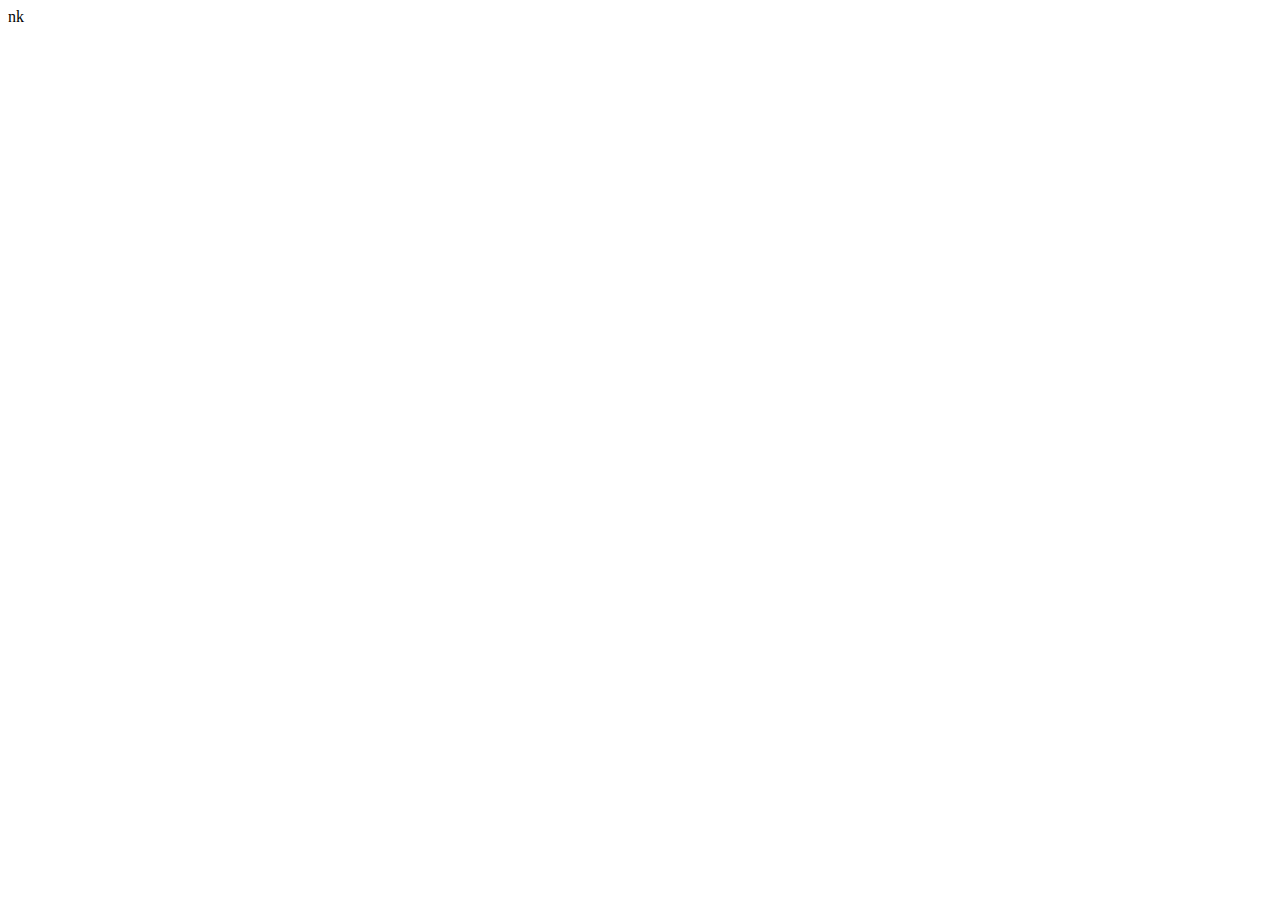
==== (01)_CSS_colors/index.html @ be1a98c2 "template copy" ====
<!DOCTYPE html>
<html lang="en">
<head>
    <meta charset="UTF-8">
    <meta name="viewport" content="width=device-width, initial-scale=1.0">
    <link rel="stylesheet" href="style.css">nk
    <title>Document</title>
</head>
<body>

    <!-- content here -->
    
</body>
</html>
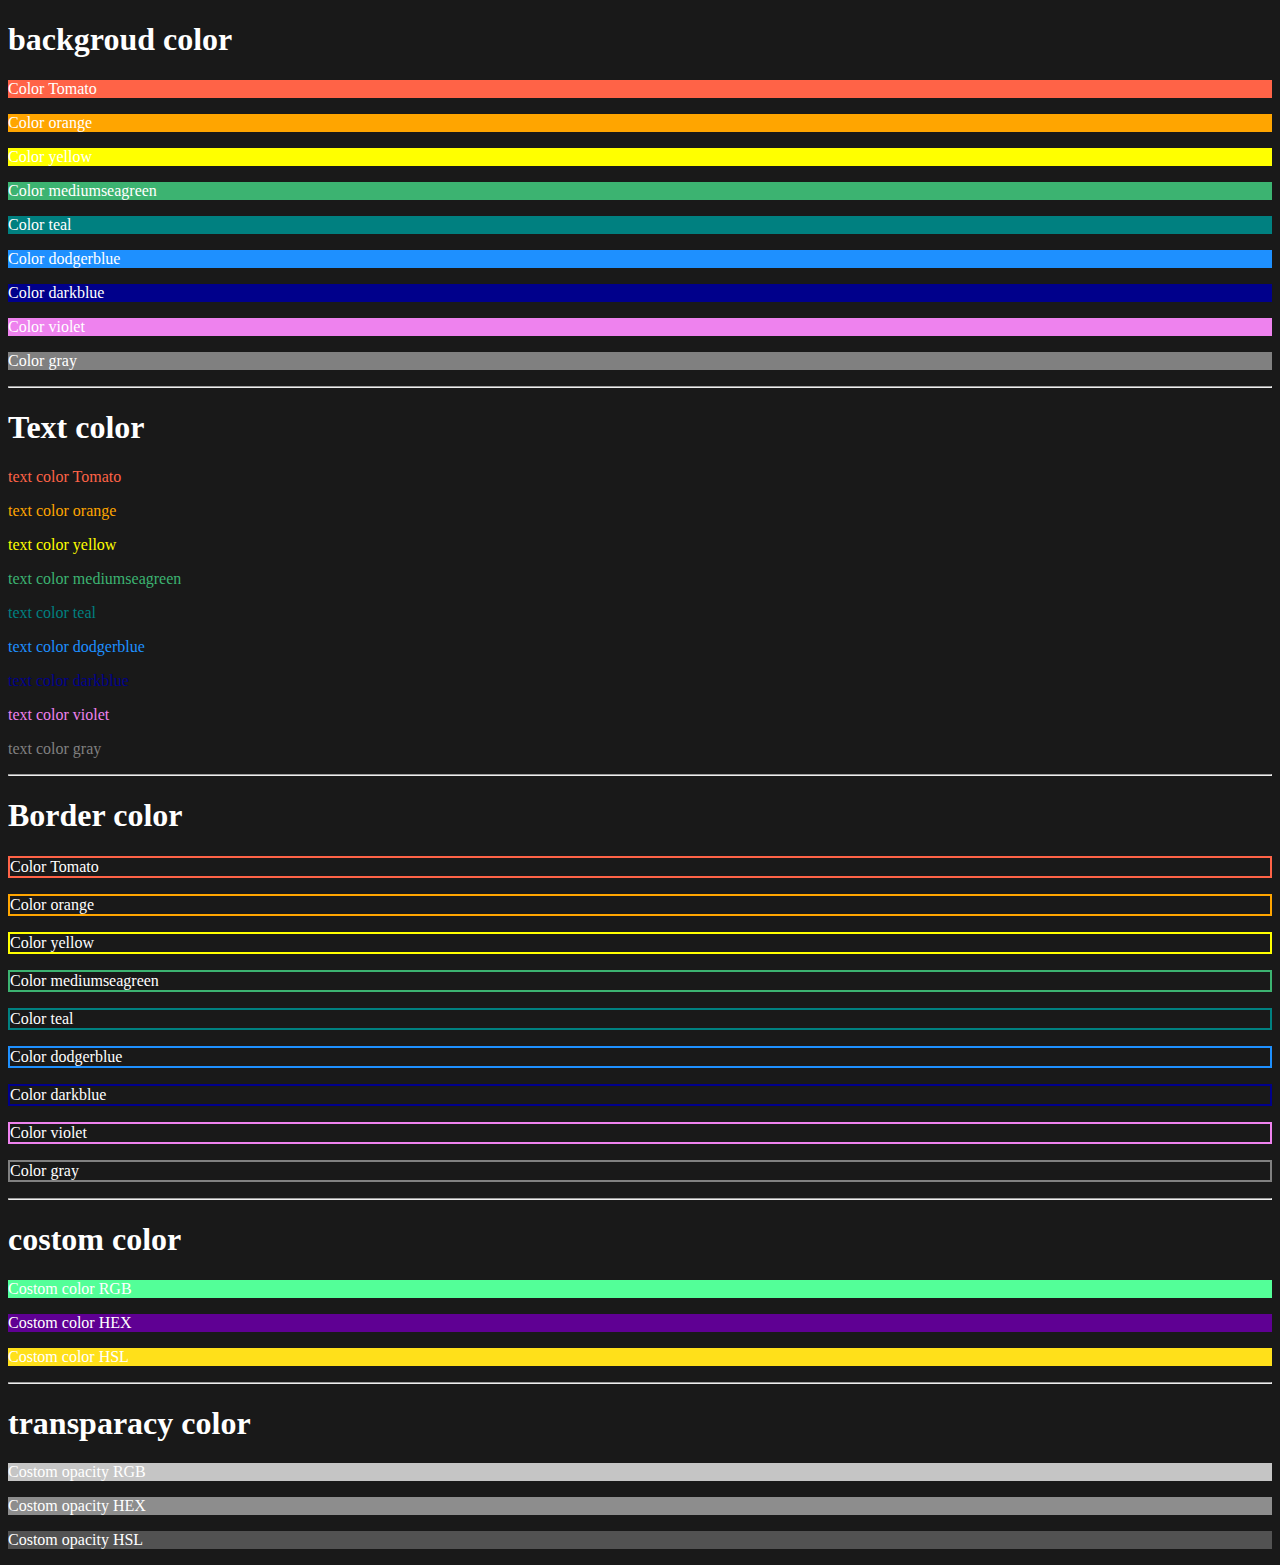
==== commit 6aa17e76: "lesson 1" ====
--- a/(01)_CSS_colors/index.html
+++ b/(01)_CSS_colors/index.html
@@ -3,12 +3,61 @@
 <head>
     <meta charset="UTF-8">
     <meta name="viewport" content="width=device-width, initial-scale=1.0">
-    <link rel="stylesheet" href="style.css">nk
+    <link rel="stylesheet" href="style.css">
     <title>Document</title>
 </head>
 <body>
 
-    <!-- content here -->
-    
+    <!-- use class from style.css list -->
+    <!-- classic build-in color name -->
+
+    <!-- backgroud color  -->
+    <h1>backgroud color</h1>
+    <p class="bg-tomato">Color Tomato</p>
+    <p class="bg-orange">Color orange</p>
+    <p class="bg-yellow">Color yellow</p>
+    <p class="bg-mediumseagreen">Color mediumseagreen</p>
+    <p class="bg-teal">Color teal</p>
+    <p class="bg-dodgerblue">Color dodgerblue</p>
+    <p class="bg-darkblue">Color darkblue</p>    
+    <p class="bg-violet">Color violet</p>
+    <p class="bg-gray">Color gray</p>
+
+    <!-- text color  --> <hr>
+    <h1>Text color</h1>
+    <p class="text-tomato">text color Tomato</p>
+    <p class="text-orange">text color orange</p>
+    <p class="text-yellow">text color yellow</p>
+    <p class="text-mediumseagreen">text color mediumseagreen</p>
+    <p class="text-teal">text color teal</p>
+    <p class="text-dodgerblue">text color dodgerblue</p>
+    <p class="text-darkblue">text color darkblue</p>    
+    <p class="text-violet">text color violet</p>
+    <p class="text-gray">text color gray</p>
+
+    <!-- border color  --> <hr>
+    <h1>Border color</h1>
+    <p class="border-tomato">Color Tomato</p>
+    <p class="border-orange">Color orange</p>
+    <p class="border-yellow">Color yellow</p>
+    <p class="border-mediumseagreen">Color mediumseagreen</p>
+    <p class="border-teal">Color teal</p>
+    <p class="border-dodgerblue">Color dodgerblue</p>
+    <p class="border-darkblue">Color darkblue</p>    
+    <p class="border-violet">Color violet</p>
+    <p class="border-gray">Color gray</p>
+
+    <!-- custom color  --> <hr>
+    <h1>costom color</h1>
+    <p class="color-rgb">Costom color RGB</p>
+    <p class="color-hex">Costom color HEX</p>
+    <p class="color-hsl">Costom color HSL</p>
+
+    <!-- transparacy color  --> <hr>
+    <h1>transparacy color</h1>
+    <p class="opacity-rgb">Costom opacity RGB</p>
+    <p class="opacity-hex">Costom opacity HEX</p>
+    <p class="opacity-hsl">Costom opacity HSL</p>
+
 </body>
 </html>--- a/(01)_CSS_colors/style.css
+++ b/(01)_CSS_colors/style.css
@@ -0,0 +1,65 @@
+body{
+    background-color: rgb(25, 25, 25);
+    color: white;
+    font-family: tahoma;
+}
+
+/* Bacground Color */
+.bg-tomato{ background-color: tomato;}
+.bg-orange{ background-color: orange;}
+.bg-yellow{ background-color: yellow;}
+.bg-mediumseagreen{ background-color: mediumseagreen;}
+.bg-teal{ background-color: teal;}
+.bg-dodgerblue{ background-color: dodgerblue;}
+.bg-darkblue{ background-color: darkblue;}
+.bg-violet{ background-color: violet;}
+.bg-gray{ background-color: gray;}
+
+/* Text Color*/
+.text-tomato{ color: tomato;}
+.text-orange{ color: orange;}
+.text-yellow{ color: yellow;}
+.text-mediumseagreen{ color: mediumseagreen;}
+.text-teal{ color: teal;}
+.text-dodgerblue{ color: dodgerblue;}
+.text-darkblue{ color: darkblue;}
+.text-violet{ color: violet;}
+.text-gray{ color: gray;}
+
+/* border color  */
+.border-tomato{ border:2px solid tomato;}
+.border-orange{ border:2px solid orange;}
+.border-yellow{ border:2px solid yellow;}
+.border-mediumseagreen{ border:2px solid mediumseagreen;}
+.border-teal{ border:2px solid teal;}
+.border-dodgerblue{ border:2px solid dodgerblue;}
+.border-darkblue{ border:2px solid darkblue;}
+.border-violet{ border:2px solid violet;}
+.border-gray{ border:2px solid gray;}
+
+/* custom color  */
+.color-rgb{
+    background-color: rgb(83, 255, 152);
+}
+
+.color-hex{
+    background-color: #5f0093;
+}
+
+.color-hsl{
+    background-color: hsl(52, 100%, 55%);
+}
+
+/* opacity color  */
+
+.opacity-rgb{
+    background-color: rgba(255, 255, 255, 0.75);
+}
+
+.opacity-hex{
+    background-color: #fefefe82;
+}
+
+.opacity-hsl{
+    background-color: hsla(0, 0%, 100%, 0.25);
+}